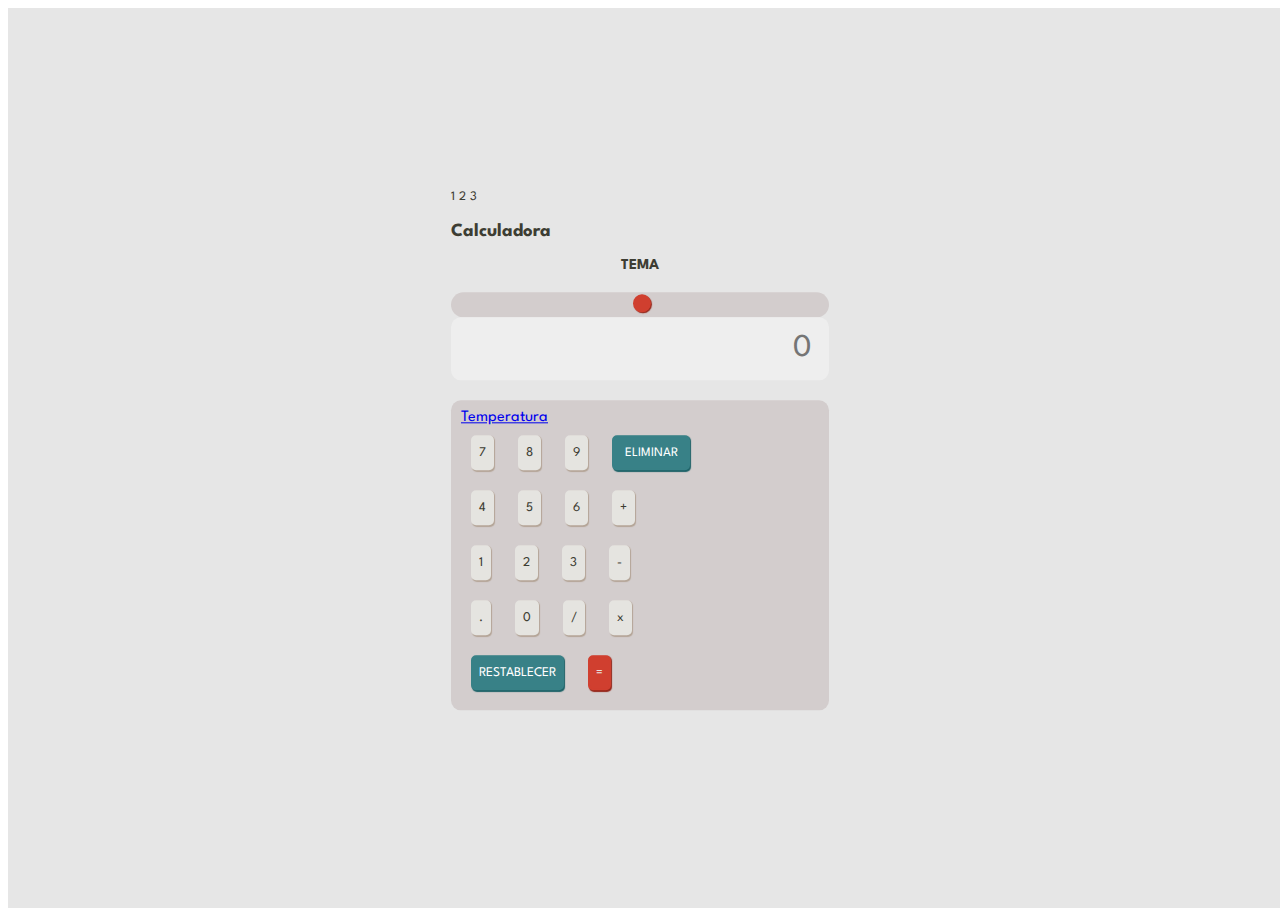
==== index.html @ 4653c151 "modulo temperatura  AHurtado" ====
<!DOCTYPE html>
<html lang="pt-br">
<head>
    <!-- Basics Metas Configs -->
    <meta charset="UTF-8">
    <meta http-equiv="X-UA-Compatible" content="IE=edge">
    <meta name="viewport" content="width=device-width, initial-scale=1.0">

    <!-- Description for Google Searchs -->
    <meta 
        name="description"
        content="This Responsive Calculator is a portifolio project and challenge made by Frotntend Mentor"
    >

    <title>Calculadora</title>

    <!-- Favicon -->
    <link rel="shortcut icon" href="images/favicon-32x32.png" type="image/x-icon">

    <!-- Boosttap CSS link -->
    <link href="https://cdn.jsdelivr.net/npm/bootstrap@5.0.2/dist/css/bootstrap.min.css" rel="stylesheet" integrity="sha384-EVSTQN3/azprG1Anm3QDgpJLIm9Nao0Yz1ztcQTwFspd3yD65VohhpuuCOmLASjC" crossorigin="anonymous">

    <!-- Default style CSS -->
    <link rel="stylesheet" href="style.css">

</head>
<body>
    
    <div class="calc container-fluid">
        <div class="row calc-content justify-content-center w-100 mx-auto">
            <div class="col-12 col-md-8 col-lg-6 col-xl-4 ">

                <!-- Top of the Calculator -->
                <div class="container calc-top">

                    <!-- 3 themes options -->
                    <div class="row justify-content-end">
                        <span class="col-1">1</span>
                        <span class="col-1">2</span>
                        <span class="col-1">3</span>
                    </div>

                    <!-- Theme toggle options  -->
                    <div class="calc-top row">

                        <h3 class="col-6">Calculadora</h3>
                        <h4 class="col-3">Tema</h4>

                        <div class="col-3 toggle">
                            <div class="btn-group">
                                <input type="range" id="btnTheme" min="1" max="3" value="1" onchange="myFunction_set(this.value);">
                            </div>
                        </div>

                    </div>

                    <!-- Input to put the results  -->
                    <div class="calc-top-result row">
                        <input type="text" class="col-12" id="result" placeholder="0" disabled></input>
                    </div>
                </div>

                <!-- Bottom of the Calculator -->
                <div class="calc-keys">

                    <!-- All the Keys/Buttons for the Calculator Works -->
                    <!-- <button id="temp">Temperatura</button> -->
                    <a class="btn btn-primary" href="funciones/index.html">Temperatura</a>
                    <div class="container">
                        <div class="row">
                            <input class="col" type="button" value="7" onclick="input('7')">
                            <input class="col" type="button" value="8" onclick="input('8')">
                            <input class="col" type="button" value="9" onclick="input('9')">
                            <input class="col" type="button" value="ELIMINAR" id="del" onclick="del()">
                        </div>
                        <div class="row">
                            <input class="col" type="button" value="4" onclick="input('4')">
                            <input class="col" type="button" value="5" onclick="input('5')">
                            <input class="col" type="button" value="6" onclick="input('6')">
                            <input class="col" type="button" value="+" onclick="input('+')">
                        </div>
                        <div class="row">
                            <input class="col" type="button" value="1" onclick="input('1')">
                            <input class="col" type="button" value="2" onclick="input('2')">
                            <input class="col" type="button" value="3" onclick="input('3')">
                            <input class="col" type="button" value="-" onclick="input('-')">
                        </div>
                        <div class="row">
                            <input class="col" type="button" value="." onclick="input('.')">
                            <input class="col" type="button" value="0" onclick="input('0')">
                            <input class="col" type="button" value="/" onclick="input('/')">
                            <input class="col" type="button" value="x" onclick="input('*')">
                        </div>
                        <div class="row">
                            <input class="col" type="button" value="RESTABLECER" id="reset" onclick="reset()">
                            <input class="col" type="button" value="=" id="equals" onclick="calc()">
                        </div>
                    </div>

                </div>

            </div>
        </div>
    </div>

    <!-- Link Boostrap JS  -->
    <script src="https://cdn.jsdelivr.net/npm/bootstrap@5.0.2/dist/js/bootstrap.bundle.min.js" integrity="sha384-MrcW6ZMFYlzcLA8Nl+NtUVF0sA7MsXsP1UyJoMp4YLEuNSfAP+JcXn/tWtIaxVXM" crossorigin="anonymous"></script>

    <!-- Link Script Js -->
    <script src="script.js"></script>
</body>
</html>
---- style.css ----
/* Importing Font */
@import url('https://fonts.googleapis.com/css2?family=Spartan:wght@700&display=swap');

/* Font settings */
*{
    font-family: 'Spartan', sans-serif;
}

/* Cores */
:root{
    --background          : #3a4764;
    --background-dark     : #232c43;
    --background-very-dark: #182034;


    --key-color-top       : #ffffff;
    --key-color-bottom    : #3a4764;
    --key-background      : #eae3dc;
    --key-background-dark : #dfd9d2;
    --key-shadow          : #b4a597;

    --key-blue-background : #637097;
    --key-blue-shadow     : #404e72;

    --key-red-background  : #d03f2f;
    --key-red-shadow      : #93261a;

    --transition: 1s;
}

/* Background settings */
.calc{
    background-color: var(--background);
    width: 100vw;
    height: 100vh;
    transition: var(--transition);
}
.calc-content{  
    position: absolute;
    top: 50%;
    left: 50%;
    transform: translate(-50%, -50%);
}

/* Top of the calculator */
.calc-top h3{
    color: var(--key-color-top);
    transition: var(--transition);
}

.calc-top h4{
    color: var(--key-color-top);
    text-transform: uppercase;
    font-size: 15px;
    text-align: center;
    margin-top: 5px;
    transition: var(--transition);
}
.calc-top span{
    color: var(--key-color-top);
    font-size: 13px;
    transition: var(--transition);
}
.calc-top-result input{
    background-color: var(--background-very-dark); 
    color: var(--key-color-top);
    border: none;
    margin-bottom: 20px;
    text-align: right;
    padding: 17px;
    font-size: 32px;
    border-radius: 10px;
    transition: var(--transition);
}
.calc-top-result-converter input{
    background-color: var(--background-very-dark); 
    color: var(--key-color-top);
    border: none;
    text-align: right;
    padding: 17px;
    font-size: 32px;
    border-radius: 10px;
    transition: var(--transition);
}

/* Keys or Bottons */
.calc-keys{
    background-color: var(--background-dark);
    border-radius: 10px;
    padding: 10px;
    transition: var(--transition);
}
.calc-keys input{
    background-color: var(--key-background);
    color: var(--key-color-bottom);
    border: 2px solid var(--key-background);
    border-radius: 5px;
    box-shadow: 1px 1.5px 1px var(--key-shadow);
    margin: 10px;
    height: 35px;
    transition: var(--transition);
}
#reset, #del{
    background-color: var(--key-blue-background);
    color: #FFF;
    box-shadow: 1px 1.5px 1px var(--key-blue-shadow);
    border: 2px solid var(--key-blue-background);
    transition: var(--transition);
}
#del{
    font-size: 13px;
    padding: 0 3%;
}
#equals, #function{
    background-color: var(--key-red-background);
    color: var(--key-background);
    box-shadow: 1px 1.5px 1px var(--key-red-shadow);
    border: 2px solid var(--key-red-background);
    transition: var(--transition);
}

/* Keys hover animations */
.calc-keys input:hover{
    border: 2px solid var(--key-background);
    color: var(--key-color-top);
    background-color: hsla(0, 0%, 100%, 0);
    transition: 0.5s;
}
#reset:hover, #del:hover{
    border: 2px solid var(--key-blue-background);
    color: var(--key-blue-background);
    background-color: hsla(0, 0%, 100%, 0);
    transition: 0.5s;
}
#equals:hover{
    border: 2px solid var(--key-red-background);
    color: var(--key-red-background);
    background-color: hsla(0, 0%, 100%, 0);
    transition: 0.5s;
}

/* Keys activated */
.calc-keys input:active{
    box-shadow: 3px 3px 3px var(--key-shadow);
    background-color: var(--key-background);
    color: var(--background);
}
#reset:active, #del:active{
    box-shadow: 3px 3px 3px var(--key-blue-shadow);
    background-color: var(--key-blue-background);
    color: var(--key-background);
}
#equals:active{
    box-shadow: 3px 3px 3px var(--key-red-shadow);
    background-color: var(--key-red-background);
    color: var(--key-background);
}

/* Toggle theme button */
/* Basics configs for styling input type range */
input[type=range] {
    -webkit-appearance: none; /* Hides the slider so that custom slider can be made */
    width: 100%; /* Specific width is required for Firefox. */
    background: transparent; /* Otherwise white in Chrome */
}
  
input[type=range]::-webkit-slider-thumb {
    -webkit-appearance: none;
}
  
input[type=range]:focus {
    outline: none; /* Removes the blue border. You should probably do some kind of focus styling for accessibility reasons though. */
}
  
input[type=range]::-ms-track {
    width: 100%;
    cursor: pointer;
  
    /* Hides the slider so custom styles can be added */
    background: transparent; 
    border-color: transparent;
    color: transparent;
}

/* Styling Thumb for diferents browsers */
/* thumb = circle on the range */

/* WebKit/Blink */
input[type=range]::-webkit-slider-thumb {
    -webkit-appearance: none;
    border: none;
    height: 18px;
    width: 18px;
    border-radius: 20px;
    background: var(--key-red-background);
    cursor: pointer;
    box-shadow: 1px 1px 1px var(--key-red-shadow);
    transition: var(--transition);
}
/* Firefox */
input[type=range]::-moz-range-thumb {
    -webkit-appearance: none;
    border: none;
    height: 18px;
    width: 18px;
    border-radius: 20px;
    background: var(--key-red-background);
    cursor: pointer;
    box-shadow: 1px 1px 1px var(--key-red-shadow);
}
  
  /* IE */
input[type=range]::-ms-thumb {
    -webkit-appearance: none;
    border: none;
    height: 18px;
    width: 18px;
    border-radius: 20px;
    background: var(--key-red-background);
    cursor: pointer;
    box-shadow: 1px 1px 1px var(--key-red-shadow);
}
/* Style for background */
.toggle{
    background-color: var(--background-dark);
    border-radius: 25px;
    height: 25px;
    padding: 0 6px !important;
    transition: var(--transition);
}
/* This make user can click and drag the button */
.toggle input{
    width: 100%;
}

/* ======================= Theme 2 ======================= */
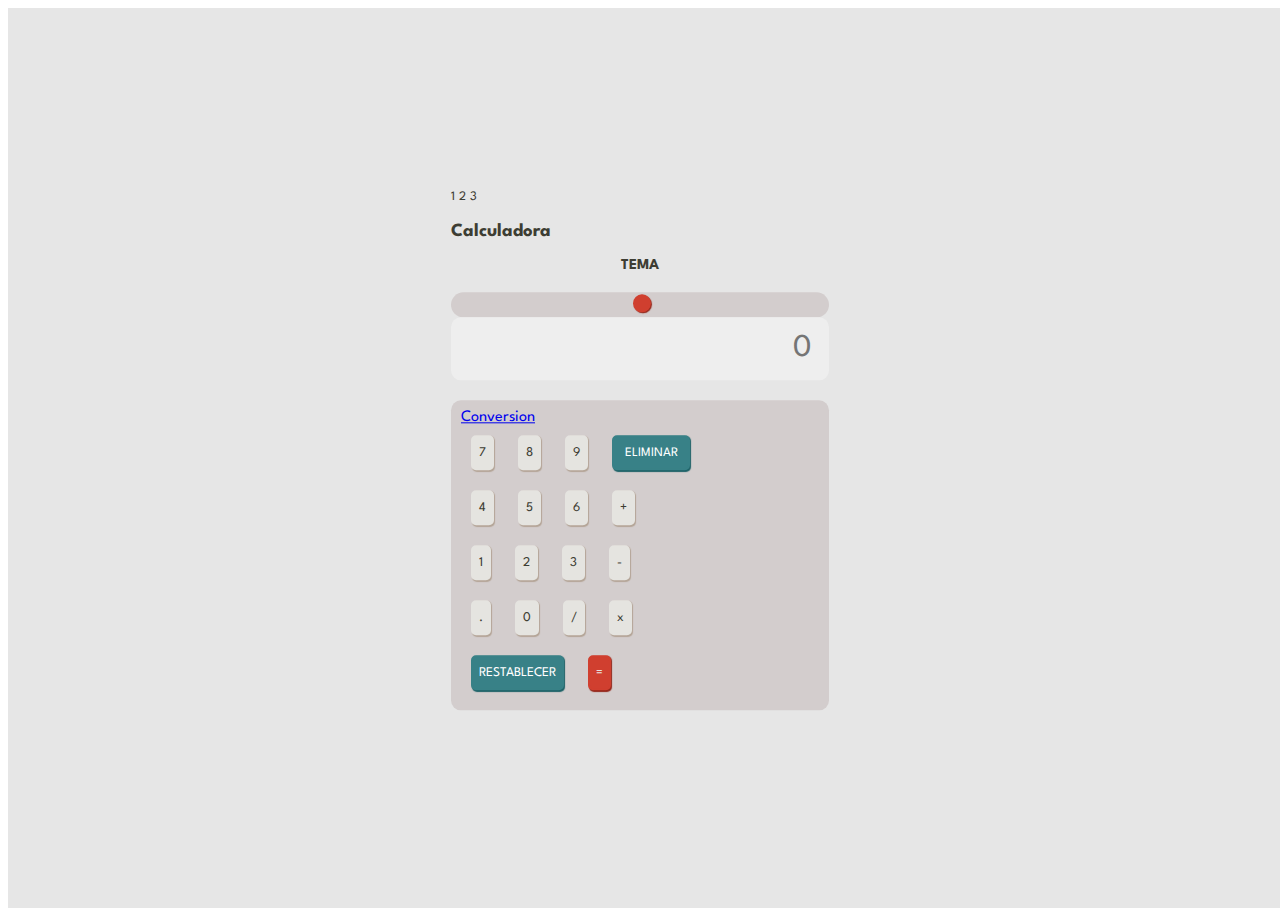
==== commit e0bd798b: "conversion masa a kg" ====
--- a/index.html
+++ b/index.html
@@ -62,10 +62,8 @@
 
                 <!-- Bottom of the Calculator -->
                 <div class="calc-keys">
-
+                   <a href="masa/masa.html" class="btn btn-primary">Conversion</a>
                     <!-- All the Keys/Buttons for the Calculator Works -->
-                    <!-- <button id="temp">Temperatura</button> -->
-                    <a class="btn btn-primary" href="funciones/index.html">Temperatura</a>
                     <div class="container">
                         <div class="row">
                             <input class="col" type="button" value="7" onclick="input('7')">
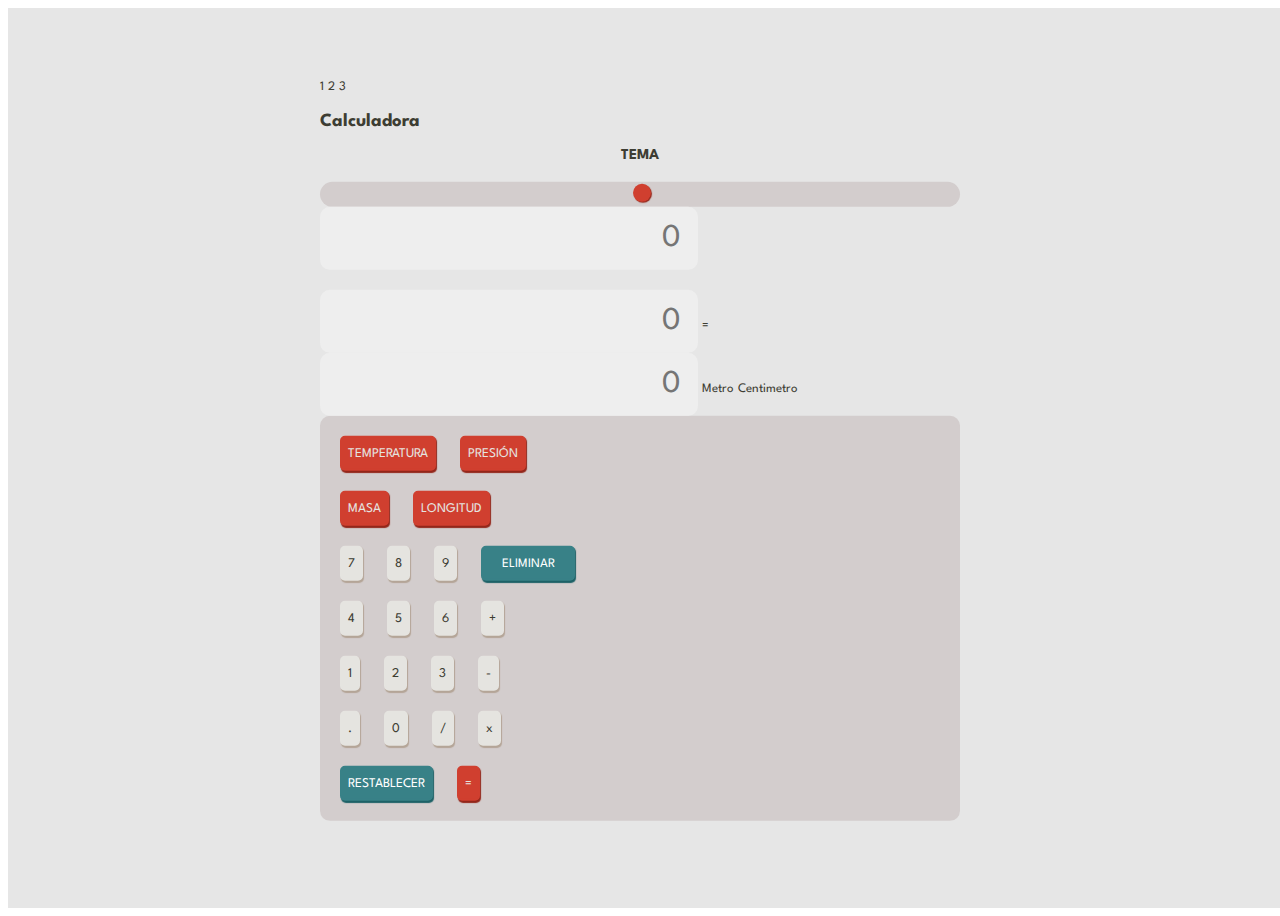
==== commit 3734946e: "Commit para cargar archivos nuevos" ====
--- a/index.html
+++ b/index.html
@@ -58,13 +58,29 @@
                     <div class="calc-top-result row">
                         <input type="text" class="col-12" id="result" placeholder="0" disabled></input>
                     </div>
+                    <div class="calc-top-result-converter converter row align-items-center d-none">
+                        <input type="text" class="col-5" id="valueToConvert" placeholder="0" disabled></input>
+                        <span class="col-2 text-center">=</span>
+                        <input type="text" class="col-5" id="valueConverted" placeholder="0" disabled></input>
+                        <span class="col-5 small-text text-center">Metro</span>
+                        <span class="col-2 small-text text-center"></span>
+                        <span class="col-5 small-text text-center">Centimetro</span>
+                    </div>
                 </div>
 
                 <!-- Bottom of the Calculator -->
                 <div class="calc-keys">
-                   <a href="masa/masa.html" class="btn btn-primary">Conversion</a>
+
                     <!-- All the Keys/Buttons for the Calculator Works -->
                     <div class="container">
+                        <div class="row">
+                            <input class="col" type="button" value="TEMPERATURA" id="function" onclick="reset()">
+                            <input class="col" type="button" value="PRESIÓN" id="function" onclick="reset()">
+                        </div>
+                        <div class="row">
+                            <input class="col" type="button" value="MASA" id="function" onclick="reset()">
+                            <input class="col" type="button" value="LONGITUD" id="function" onclick="convertLength()">
+                        </div>
                         <div class="row">
                             <input class="col" type="button" value="7" onclick="input('7')">
                             <input class="col" type="button" value="8" onclick="input('8')">
@@ -106,5 +122,6 @@
 
     <!-- Link Script Js -->
     <script src="script.js"></script>
+    <script src="Longitud.js"></script>
 </body>
 </html>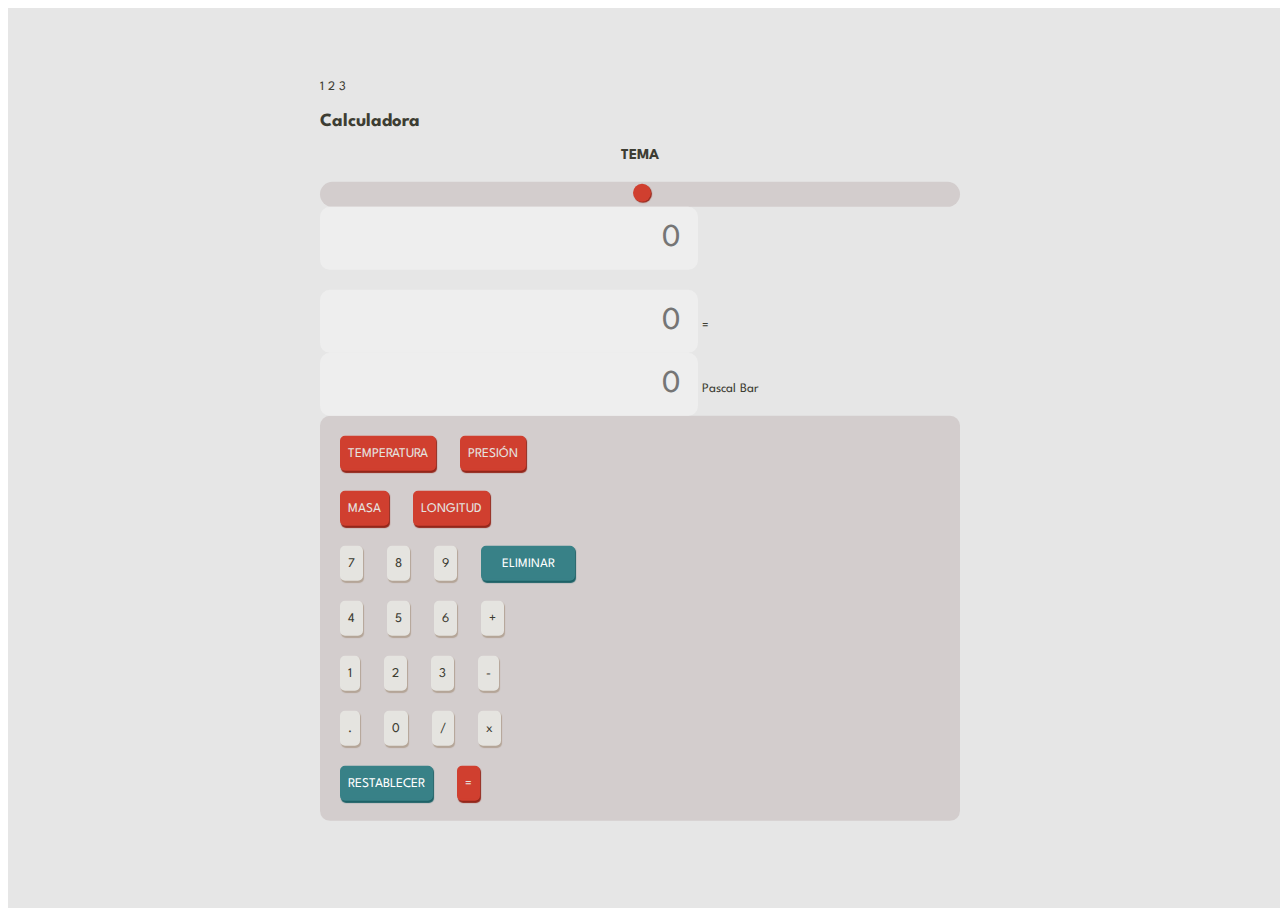
==== commit 3fb84efe: "commit" ====
--- a/index.html
+++ b/index.html
@@ -62,9 +62,9 @@
                         <input type="text" class="col-5" id="valueToConvert" placeholder="0" disabled></input>
                         <span class="col-2 text-center">=</span>
                         <input type="text" class="col-5" id="valueConverted" placeholder="0" disabled></input>
-                        <span class="col-5 small-text text-center">Metro</span>
+                        <span class="col-5 small-text text-center">Pascal</span>
                         <span class="col-2 small-text text-center"></span>
-                        <span class="col-5 small-text text-center">Centimetro</span>
+                        <span class="col-5 small-text text-center">Bar</span>
                     </div>
                 </div>
 
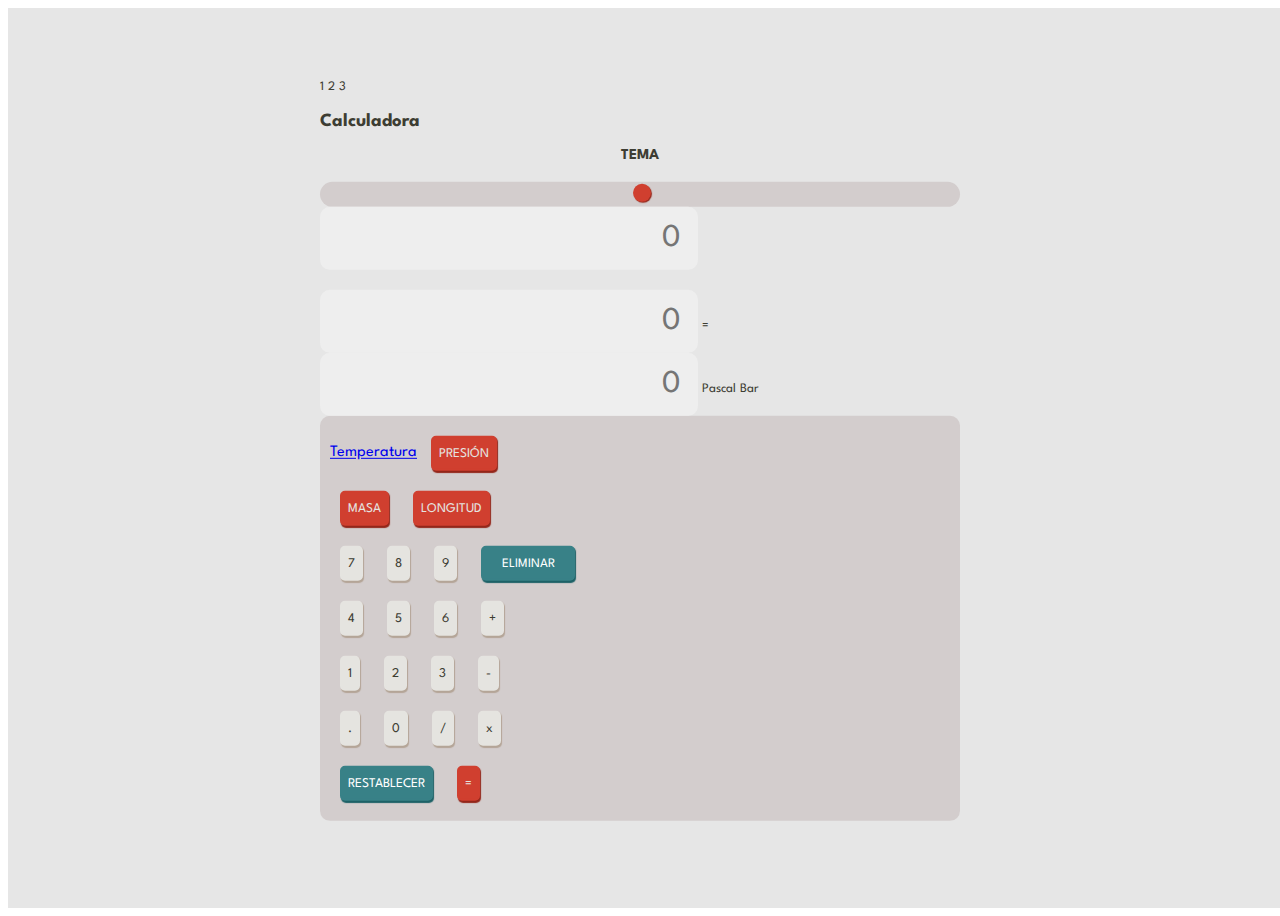
==== commit 5d9bea41: "merge con AHurtado" ====
--- a/index.html
+++ b/index.html
@@ -72,14 +72,16 @@
                 <div class="calc-keys">
 
                     <!-- All the Keys/Buttons for the Calculator Works -->
+                    <!-- <button id="temp">Temperatura</button> -->
+                    <!-- <a class="btn btn-primary" href="funciones/index.html">Temperatura</a> -->
                     <div class="container">
                         <div class="row">
-                            <input class="col" type="button" value="TEMPERATURA" id="function" onclick="reset()">
-                            <input class="col" type="button" value="PRESIÓN" id="function" onclick="reset()">
+                            <a class="btn btn-primary" href="funciones/index.html">Temperatura</a>
+                            <input class="col" type="button" value="PRESIÓN" id="function" onclick="convertPressure()">
                         </div>
                         <div class="row">
                             <input class="col" type="button" value="MASA" id="function" onclick="reset()">
-                            <input class="col" type="button" value="LONGITUD" id="function" onclick="convertLength()">
+                            <input class="col" type="button" value="LONGITUD" id="function" onclick="reset()">
                         </div>
                         <div class="row">
                             <input class="col" type="button" value="7" onclick="input('7')">
@@ -122,6 +124,6 @@
 
     <!-- Link Script Js -->
     <script src="script.js"></script>
-    <script src="Longitud.js"></script>
+    <script src="presion.js"></script>
 </body>
 </html>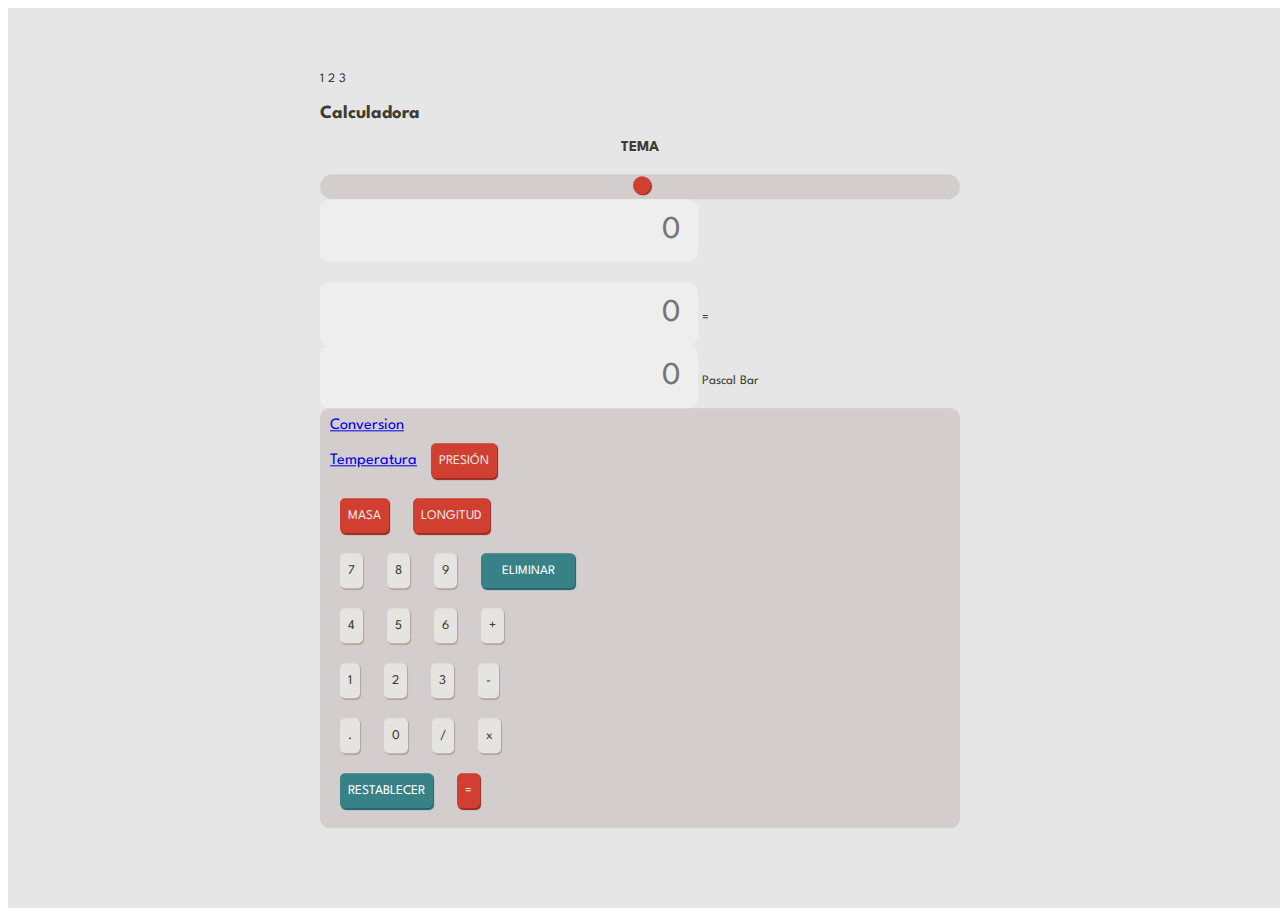
==== commit bb400732: "Merge branch 'main' of https://github.com/DiplomadoTaller/Calculadora into csolis" ====
--- a/index.html
+++ b/index.html
@@ -70,7 +70,7 @@
 
                 <!-- Bottom of the Calculator -->
                 <div class="calc-keys">
-
+                   <a href="masa/masa.html" class="btn btn-primary">Conversion</a>
                     <!-- All the Keys/Buttons for the Calculator Works -->
                     <!-- <button id="temp">Temperatura</button> -->
                     <!-- <a class="btn btn-primary" href="funciones/index.html">Temperatura</a> -->
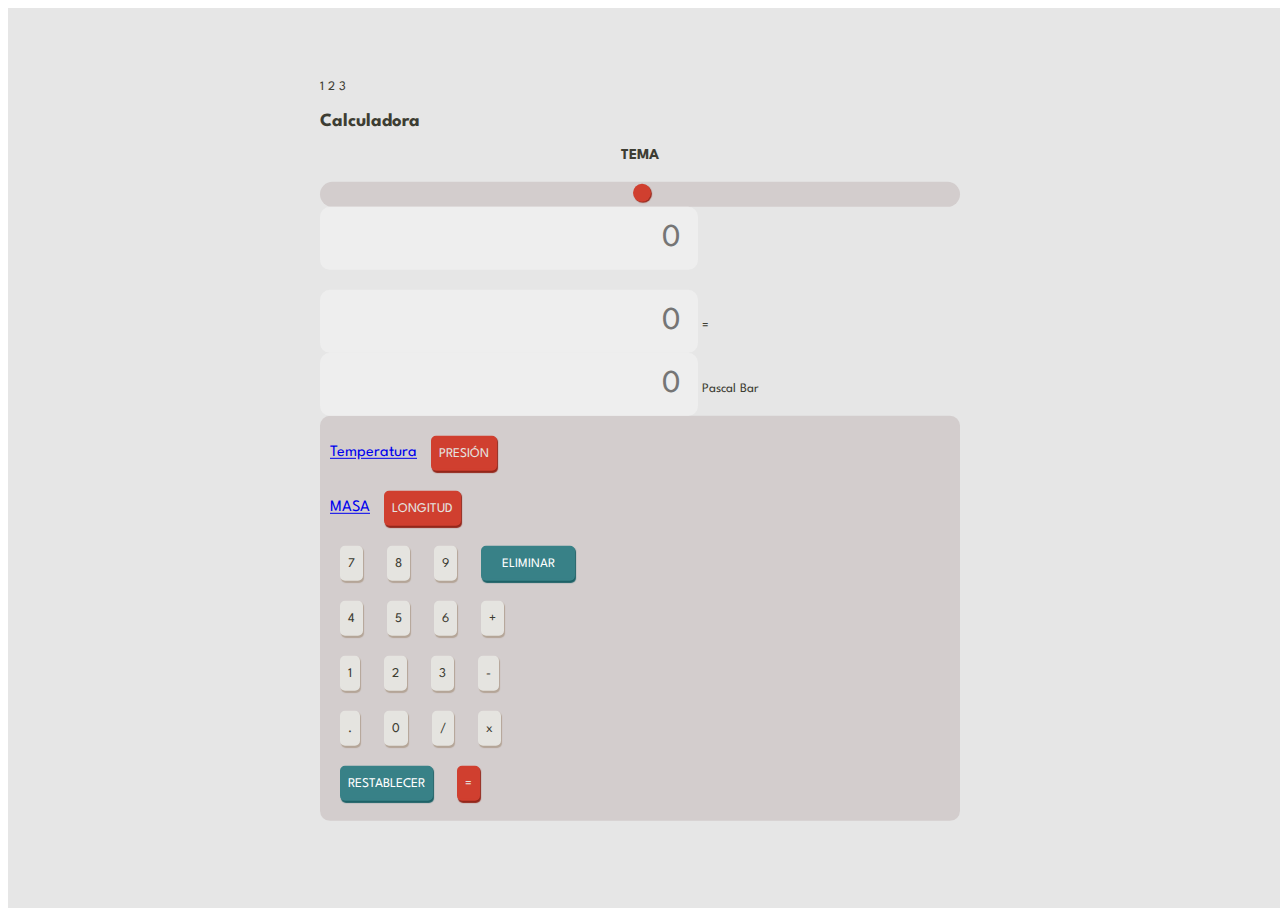
==== commit 17a73b87: "merge csolis modificacion boton" ====
--- a/index.html
+++ b/index.html
@@ -70,7 +70,7 @@
 
                 <!-- Bottom of the Calculator -->
                 <div class="calc-keys">
-                   <a href="masa/masa.html" class="btn btn-primary">Conversion</a>
+                   
                     <!-- All the Keys/Buttons for the Calculator Works -->
                     <!-- <button id="temp">Temperatura</button> -->
                     <!-- <a class="btn btn-primary" href="funciones/index.html">Temperatura</a> -->
@@ -80,7 +80,7 @@
                             <input class="col" type="button" value="PRESIÓN" id="function" onclick="convertPressure()">
                         </div>
                         <div class="row">
-                            <input class="col" type="button" value="MASA" id="function" onclick="reset()">
+                            <a href="masa/masa.html" class="btn btn-primary">MASA</a>
                             <input class="col" type="button" value="LONGITUD" id="function" onclick="reset()">
                         </div>
                         <div class="row">
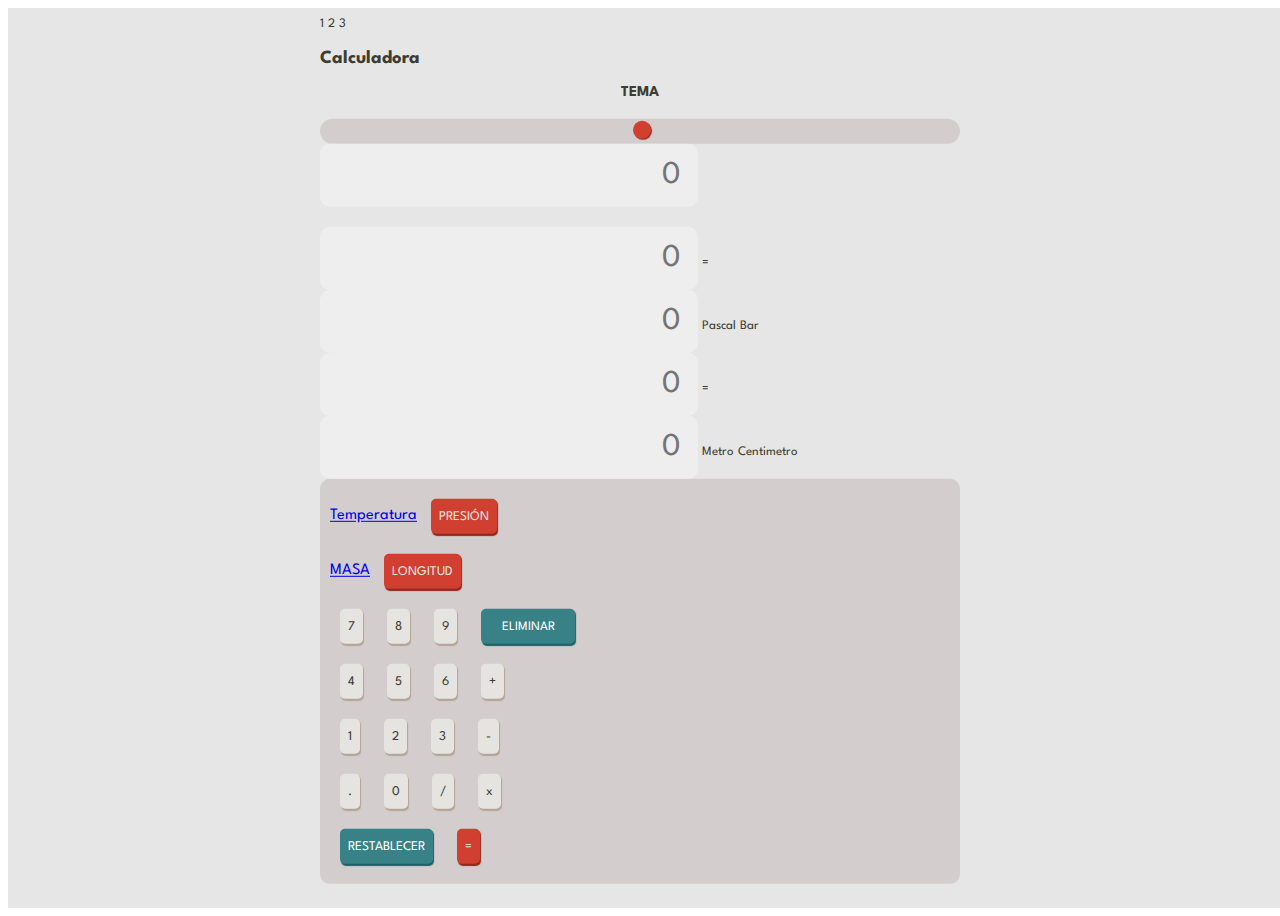
==== commit c4ed2c79: "commit merge con la rama CPachajoa" ====
--- a/index.html
+++ b/index.html
@@ -66,6 +66,14 @@
                         <span class="col-2 small-text text-center"></span>
                         <span class="col-5 small-text text-center">Bar</span>
                     </div>
+                    <div class="calc-top-result-converter converter longitud row align-items-center d-none">
+                        <input type="text" class="col-5" id="valueToConvertLength" placeholder="0" disabled></input>
+                        <span class="col-2 text-center">=</span>
+                        <input type="text" class="col-5" id="valueConvertedLength" placeholder="0" disabled></input>
+                        <span class="col-5 small-text text-center">Metro</span>
+                        <span class="col-2 small-text text-center"></span>
+                        <span class="col-5 small-text text-center">Centimetro</span>
+                    </div>
                 </div>
 
                 <!-- Bottom of the Calculator -->
@@ -76,12 +84,15 @@
                     <!-- <a class="btn btn-primary" href="funciones/index.html">Temperatura</a> -->
                     <div class="container">
                         <div class="row">
+
+                          
                             <a class="btn btn-primary" href="funciones/index.html">Temperatura</a>
                             <input class="col" type="button" value="PRESIÓN" id="function" onclick="convertPressure()">
                         </div>
                         <div class="row">
                             <a href="masa/masa.html" class="btn btn-primary">MASA</a>
-                            <input class="col" type="button" value="LONGITUD" id="function" onclick="reset()">
+                            <input class="col" type="button" value="LONGITUD" id="function" onclick="convertLength()">
+
                         </div>
                         <div class="row">
                             <input class="col" type="button" value="7" onclick="input('7')">
@@ -124,6 +135,7 @@
 
     <!-- Link Script Js -->
     <script src="script.js"></script>
+    <script src="Longitud.js"></script>
     <script src="presion.js"></script>
 </body>
 </html>